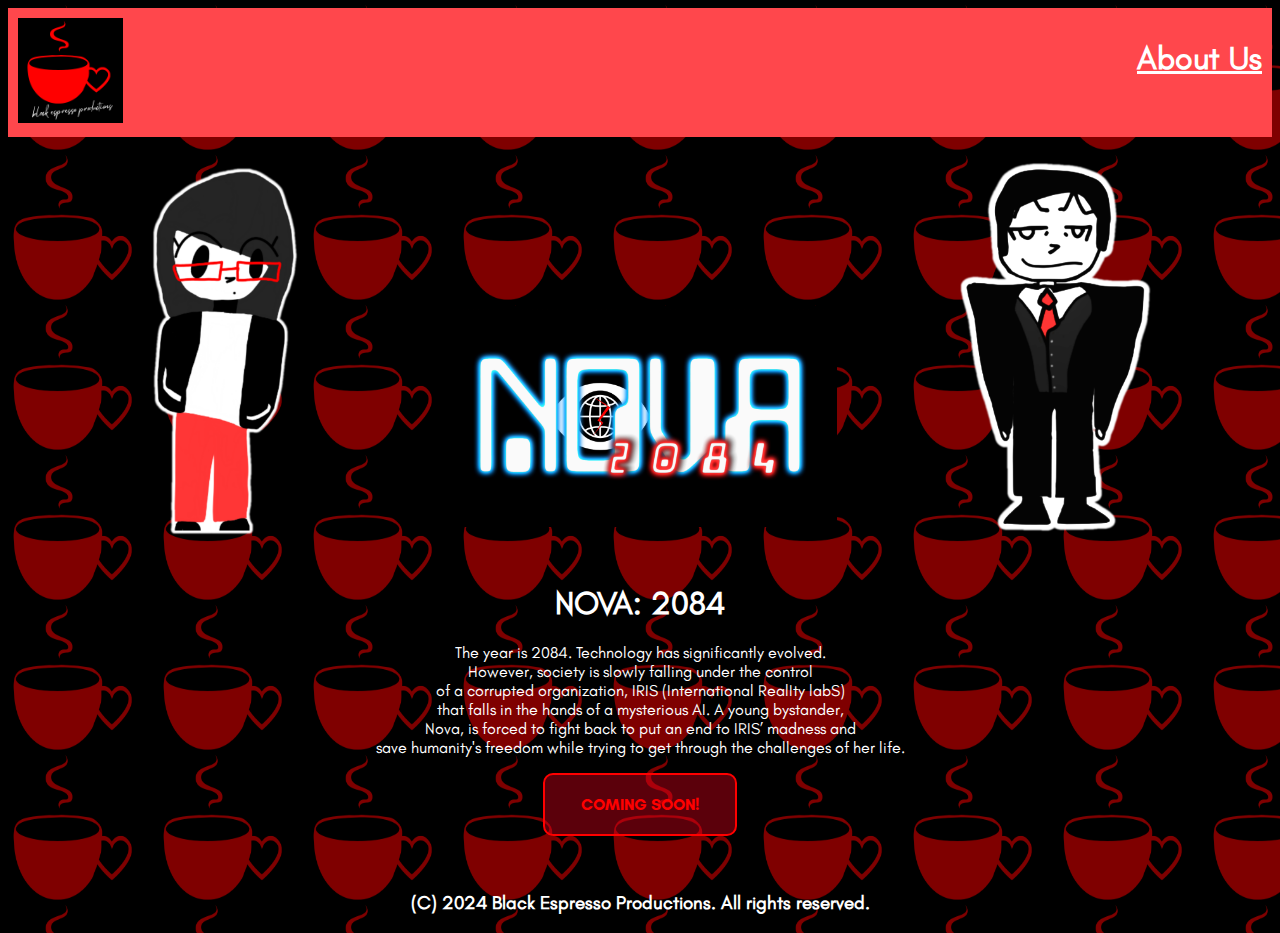
==== pages/index.html @ c5e3dc32 "Add files via upload" ====
<!-- Developed by Nova Burgos. Hello! -->
<!DOCTYPE html>
<html>
    <head>
        <!-- Primary Meta Tags -->
        <title>Black Espresso Productions</title>
        <meta name="viewport" content="width=device-width, initial-scale=1.0">
        <link rel="icon" type="image/x-icon" href="../resources/black_espresso.ico">
        <meta name="title" content="☕ Black Espresso Productions" />
        <meta name="description" content="The official Black Espresso Productions website, where you can find all of our productions while drinking a nice dark espresso!" />

        <!-- Open Graph / Facebook -->
        <meta property="og:type" content="website" />
        <meta property="og:url" content="https://blackespresso.tv" />
        <meta property="og:title" content="☕ Black Espresso Productions" />
        <meta property="og:description" content="The official Black Espresso Productions website, where you can find all of our productions while drinking a nice dark espresso!" />
        <meta property="og:image" content="../resources/black_espresso_thumbnail.png" />

        <!-- Twitter -->
        <meta property="twitter:card" content="summary_large_image" />
        <meta property="twitter:url" content="https://blackespresso.tv" />
        <meta property="twitter:title" content="☕ Black Espresso Productions" />
        <meta property="twitter:description" content="The official Black Espresso Productions website, where you can find all of our productions while drinking a nice dark espresso!" />
        <meta property="twitter:image" content="../resources/black_espresso_thumbnail.png" />

        <link rel="stylesheet" type="text/css" href='../styles/style.css' />
    </head>
    <body>
        <div class="container" id="top">
            <a style="color: white;" href='./index.html' /><img src="../resources/black_espresso_productions.png" width="105px" height="105px" />
            </a><h1 style="text-align: right;"><a style="color: white;"href='./info.html'>About Us</a></h1>
        </div>
        <div id="main">
        <div class="container2" id='middle'>
        <img style="position: left;" class="center2" src="../resources/nova.png" width="55%" />
        <img style="margin: auto auto 25px; height: auto; min-width: 15%; max-width: 95%;" class="center2" src="../resources/NOVA2084.png" />
        <a style="color: white; text-decoration: none;" href="https://black-espresso-productions.github.io/website/len_possible_lines.png"><img style="position: right;" class="center2" src="../resources/len.png" width="55%" /></a>
        </div>
        <h1 class="banner-head">NOVA: 2084</h1>
        <p style="color: white;">The year is 2084. Technology has significantly evolved. <br> However, society is slowly falling under the control <br> of a corrupted organization, IRIS (International RealIty labS) <br> that falls in the hands of a mysterious AI. A young bystander, <br> Nova, is forced to fight back to put an end to IRIS’ madness and <br> save humanity's freedom while trying to get through the challenges of her life.</p>
        <a href="#" id="nova-teaser">Coming Soon!</a>
        </div>
        <br>
        <br>
        <footer>
            <h3 class="center">(C) 2024 Black Espresso Productions. All rights reserved.</h3>
        </footer>
    </body>
</html>
---- styles/style.css ----
body {
    background: url(../resources/black_espresso_50.png);
    background-color: #000;
    background-size: 150px 150px;
}

#top {
    background: #FF474C;
    height: auto;
    padding: 10px 10px
}

#middle {
    background: none;
    height: auto;
    padding: 10px 10px
}

.container {
  display: grid;
  grid-template-columns: 1fr 1fr;
}

.container2 {
  display: grid;
  grid-template-columns: 1fr 1fr 1fr;
}

.banner-head {
  color: white;
  text-align: center;
  opacity: 1;
}

a#nova-teaser {
    display: block;
    text-align: center;
    width: 150px;
    margin: 0px auto;
    padding: 20px;
    color: red;
    font-family: GlacialIndifferenceB;
    text-transform: uppercase;
    border: 2px solid #FF0000;
    background-color: #ff001f5b;
    text-decoration: none;
    border-radius: 10px;
}

@font-face {
    font-family: "GlacialIndifference";
    src: url(../fonts/GlacialIndifference-Regular.otf);
}

@font-face {
    font-family: "GlacialIndifferenceB";
    src: url(../fonts/GlacialIndifference-Bold.otf);
}

h1, h2, h3, h4, h5, h6{
    color: white;
    font-family: GlacialIndifference;
}

p {
  color: white;
  font-family: GlacialIndifference;
  text-align: center;
}

.center {
  text-align: center;
}

.center2 {
  display: block;
  margin-left: auto;
  margin-right: auto;
}
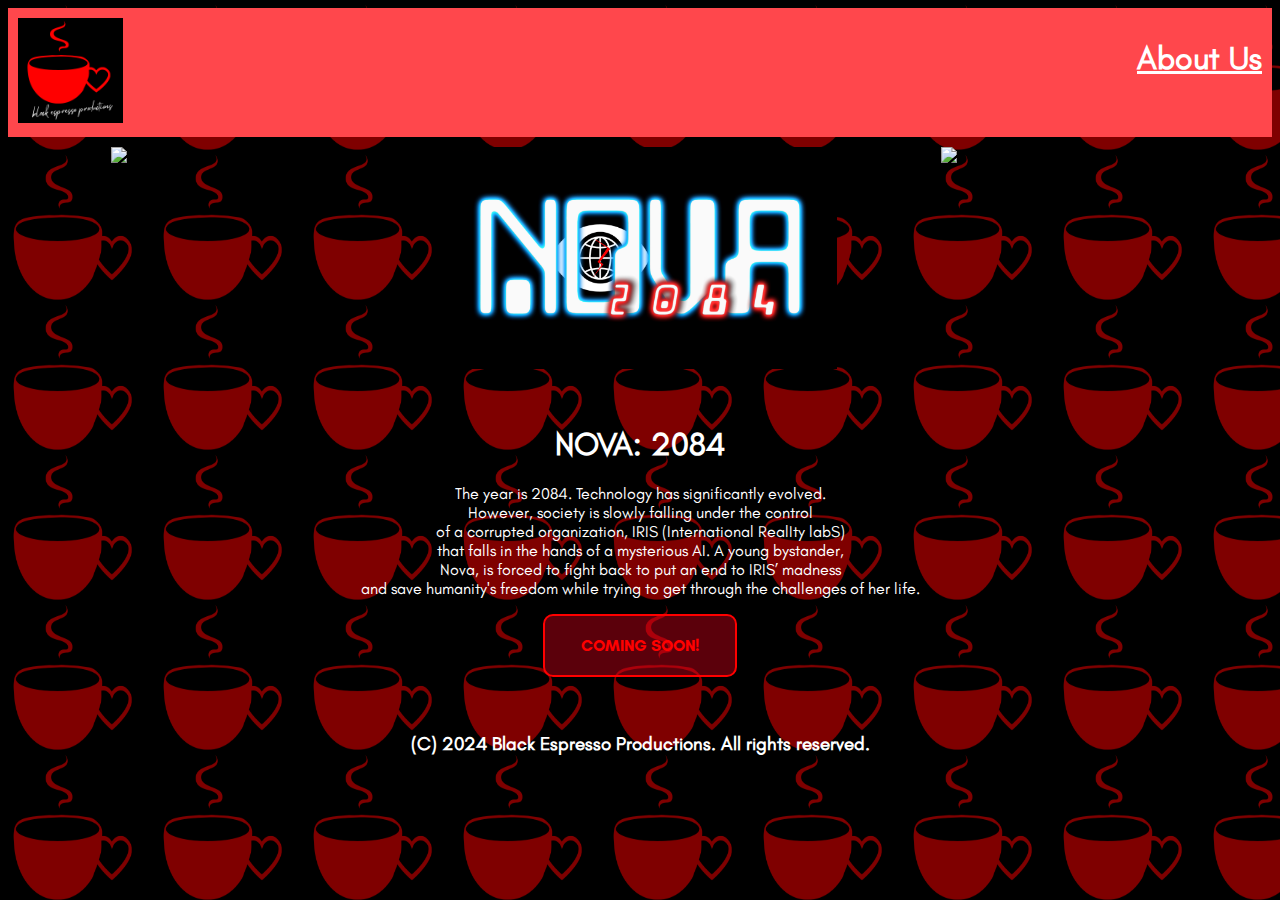
==== commit 51ed2582: "Add files via upload" ====
--- a/pages/index.html
+++ b/pages/index.html
@@ -27,17 +27,17 @@
     </head>
     <body>
         <div class="container" id="top">
-            <a style="color: white;" href='./index.html' /><img src="../resources/black_espresso_productions.png" width="105px" height="105px" />
+            <a style="color: white;" href='./index.html'><img src="../resources/black_espresso_productions.png" width="105px" height="105px" />
             </a><h1 style="text-align: right;"><a style="color: white;"href='./info.html'>About Us</a></h1>
         </div>
         <div id="main">
         <div class="container2" id='middle'>
-        <img style="position: left;" class="center2" src="../resources/nova.png" width="55%" />
+        <img style="position: left;" class="center2" src="../resources/Nova-v2.png" width="55%" />
         <img style="margin: auto auto 25px; height: auto; min-width: 15%; max-width: 95%;" class="center2" src="../resources/NOVA2084.png" />
-        <a style="color: white; text-decoration: none;" href="https://black-espresso-productions.github.io/website/len_possible_lines.png"><img style="position: right;" class="center2" src="../resources/len.png" width="55%" /></a>
+        <a style="color: white; text-decoration: none;" href="https://plexville.cafe"><img style="position: right;" class="center2" src="../resources/len_golden_statue.png" width="55%" /></a>
         </div>
         <h1 class="banner-head">NOVA: 2084</h1>
-        <p style="color: white;">The year is 2084. Technology has significantly evolved. <br> However, society is slowly falling under the control <br> of a corrupted organization, IRIS (International RealIty labS) <br> that falls in the hands of a mysterious AI. A young bystander, <br> Nova, is forced to fight back to put an end to IRIS’ madness and <br> save humanity's freedom while trying to get through the challenges of her life.</p>
+        <p style="color: white;">The year is 2084. Technology has significantly evolved. <br> However, society is slowly falling under the control <br> of a corrupted organization, IRIS (International RealIty labS) <br> that falls in the hands of a mysterious AI. A young bystander, <br> Nova, is forced to fight back to put an end to IRIS’ madness <br> and save humanity's freedom while trying to get through the challenges of her life.</p>
         <a href="#" id="nova-teaser">Coming Soon!</a>
         </div>
         <br>
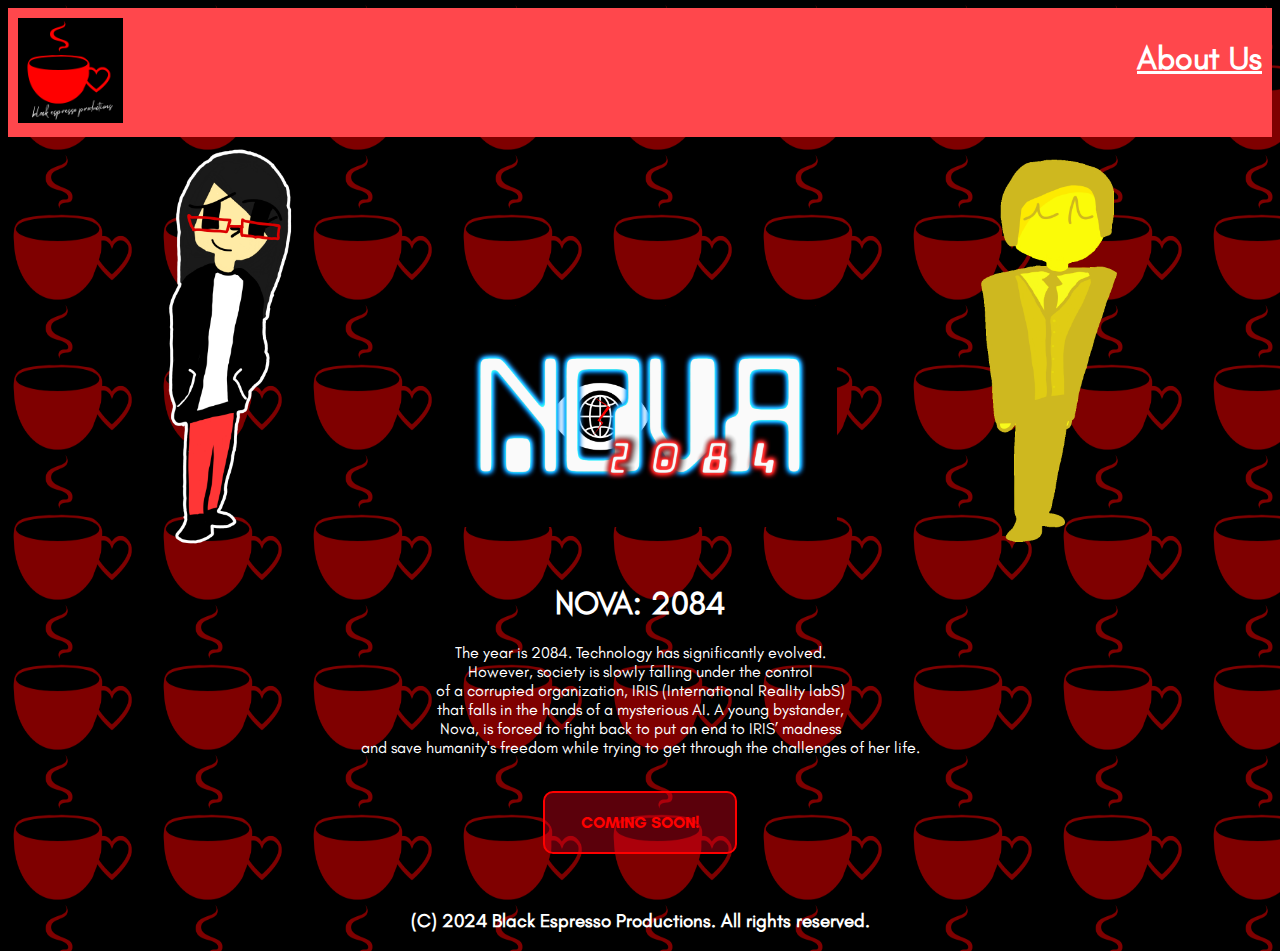
==== commit a7e09c0d: "Add files via upload" ====
--- a/pages/index.html
+++ b/pages/index.html
@@ -14,14 +14,14 @@
         <meta property="og:url" content="https://blackespresso.tv" />
         <meta property="og:title" content="☕ Black Espresso Productions" />
         <meta property="og:description" content="The official Black Espresso Productions website, where you can find all of our productions while drinking a nice dark espresso!" />
-        <meta property="og:image" content="../resources/black_espresso_thumbnail.png" />
+        <meta property="og:image" content="../resources/Black_Espresso_Productions_logo.png" />
 
         <!-- Twitter -->
         <meta property="twitter:card" content="summary_large_image" />
         <meta property="twitter:url" content="https://blackespresso.tv" />
         <meta property="twitter:title" content="☕ Black Espresso Productions" />
         <meta property="twitter:description" content="The official Black Espresso Productions website, where you can find all of our productions while drinking a nice dark espresso!" />
-        <meta property="twitter:image" content="../resources/black_espresso_thumbnail.png" />
+        <meta property="twitter:image" content="../resources/Black_Espresso_Productions_logo.png" />
 
         <link rel="stylesheet" type="text/css" href='../styles/style.css' />
     </head>
@@ -38,6 +38,7 @@
         </div>
         <h1 class="banner-head">NOVA: 2084</h1>
         <p style="color: white;">The year is 2084. Technology has significantly evolved. <br> However, society is slowly falling under the control <br> of a corrupted organization, IRIS (International RealIty labS) <br> that falls in the hands of a mysterious AI. A young bystander, <br> Nova, is forced to fight back to put an end to IRIS’ madness <br> and save humanity's freedom while trying to get through the challenges of her life.</p>
+        <br>
         <a href="#" id="nova-teaser">Coming Soon!</a>
         </div>
         <br>
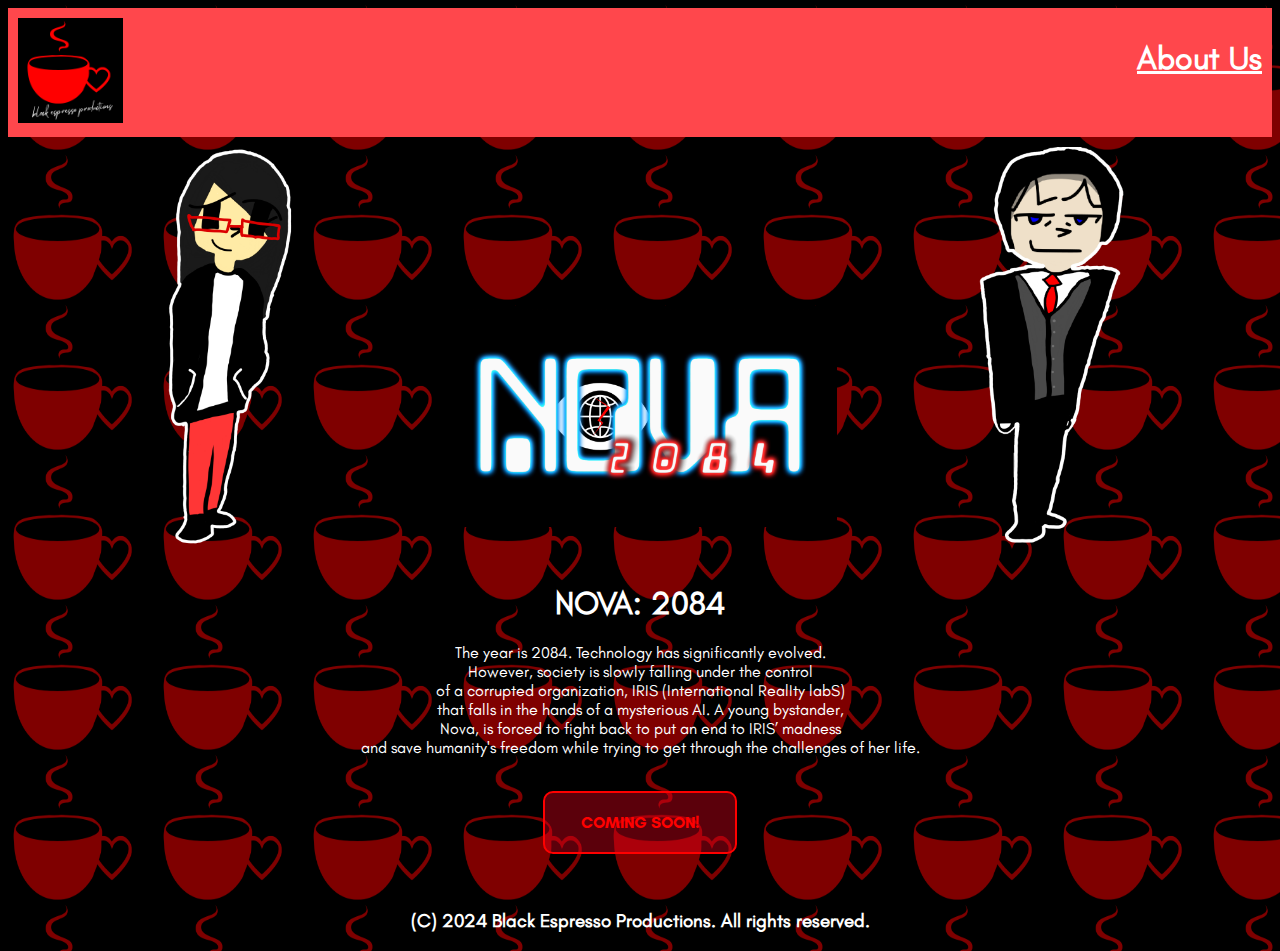
==== commit 3d0ed45f: "Update index.html" ====
--- a/pages/index.html
+++ b/pages/index.html
@@ -34,7 +34,7 @@
         <div class="container2" id='middle'>
         <img style="position: left;" class="center2" src="../resources/Nova-v2.png" width="55%" />
         <img style="margin: auto auto 25px; height: auto; min-width: 15%; max-width: 95%;" class="center2" src="../resources/NOVA2084.png" />
-        <a style="color: white; text-decoration: none;" href="https://plexville.cafe"><img style="position: right;" class="center2" src="../resources/len_golden_statue.png" width="55%" /></a>
+        <a style="color: white; text-decoration: none;" href="https://plexville.cafe"><img style="position: right;" class="center2" src="../resources/ml.png" width="55%" /></a>
         </div>
         <h1 class="banner-head">NOVA: 2084</h1>
         <p style="color: white;">The year is 2084. Technology has significantly evolved. <br> However, society is slowly falling under the control <br> of a corrupted organization, IRIS (International RealIty labS) <br> that falls in the hands of a mysterious AI. A young bystander, <br> Nova, is forced to fight back to put an end to IRIS’ madness <br> and save humanity's freedom while trying to get through the challenges of her life.</p>
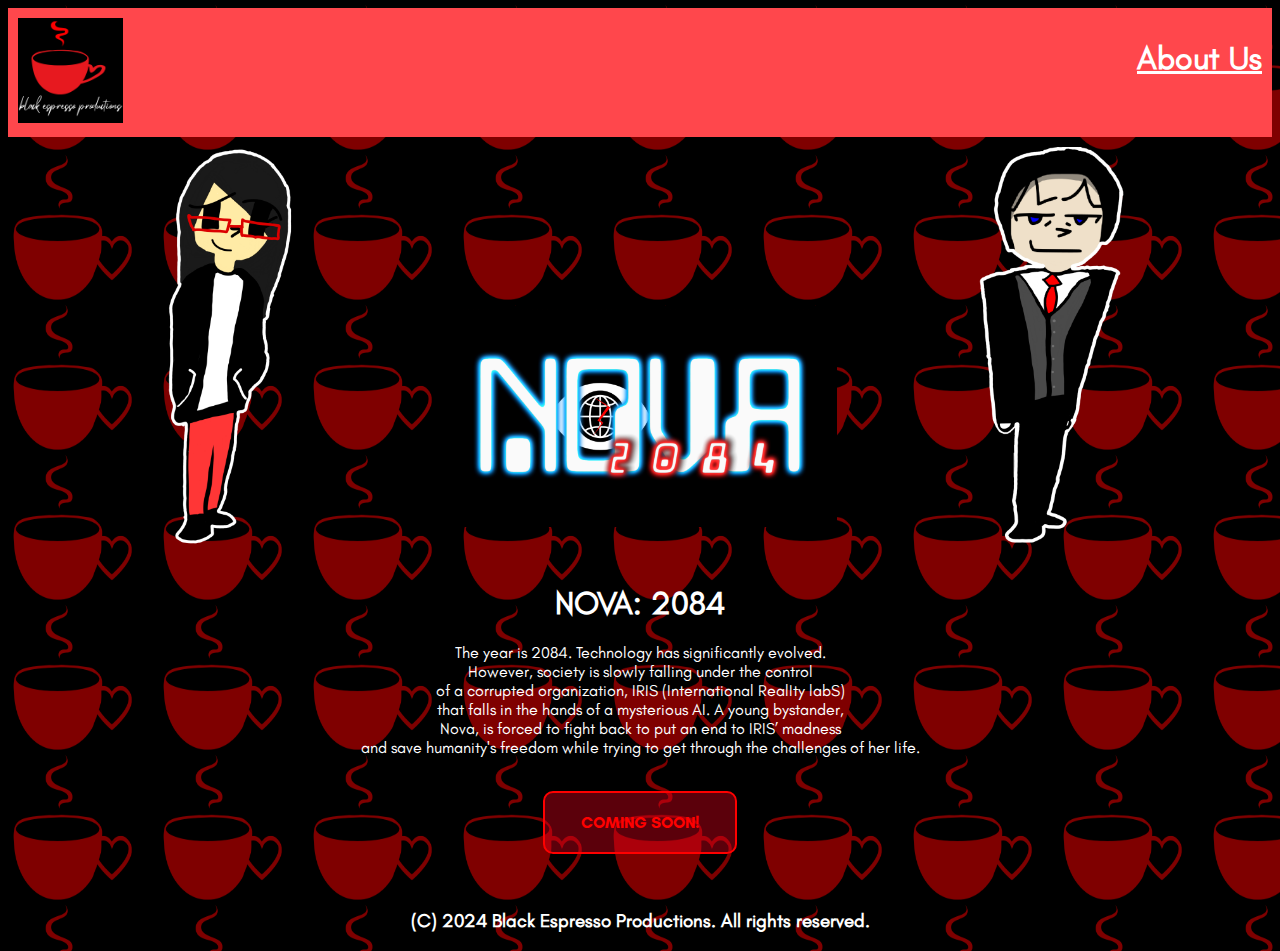
==== commit 1d26ae35: "Update index.html" ====
--- a/pages/index.html
+++ b/pages/index.html
@@ -14,20 +14,20 @@
         <meta property="og:url" content="https://blackespresso.tv" />
         <meta property="og:title" content="☕ Black Espresso Productions" />
         <meta property="og:description" content="The official Black Espresso Productions website, where you can find all of our productions while drinking a nice dark espresso!" />
-        <meta property="og:image" content="../resources/Black_Espresso_Productions_logo.png" />
+        <meta property="og:image" content="../resources/BlackEspresso-logo.png" />
 
         <!-- Twitter -->
         <meta property="twitter:card" content="summary_large_image" />
         <meta property="twitter:url" content="https://blackespresso.tv" />
         <meta property="twitter:title" content="☕ Black Espresso Productions" />
         <meta property="twitter:description" content="The official Black Espresso Productions website, where you can find all of our productions while drinking a nice dark espresso!" />
-        <meta property="twitter:image" content="../resources/Black_Espresso_Productions_logo.png" />
+        <meta property="twitter:image" content="../resources/BlackEspresso-logo.png" />
 
         <link rel="stylesheet" type="text/css" href='../styles/style.css' />
     </head>
     <body>
         <div class="container" id="top">
-            <a style="color: white;" href='./index.html'><img src="../resources/black_espresso_productions.png" width="105px" height="105px" />
+            <a style="color: white;" href='./index.html'><img src="../resources/BlackEspresso-logo.png" width="105px" height="105px" />
             </a><h1 style="text-align: right;"><a style="color: white;"href='./info.html'>About Us</a></h1>
         </div>
         <div id="main">
